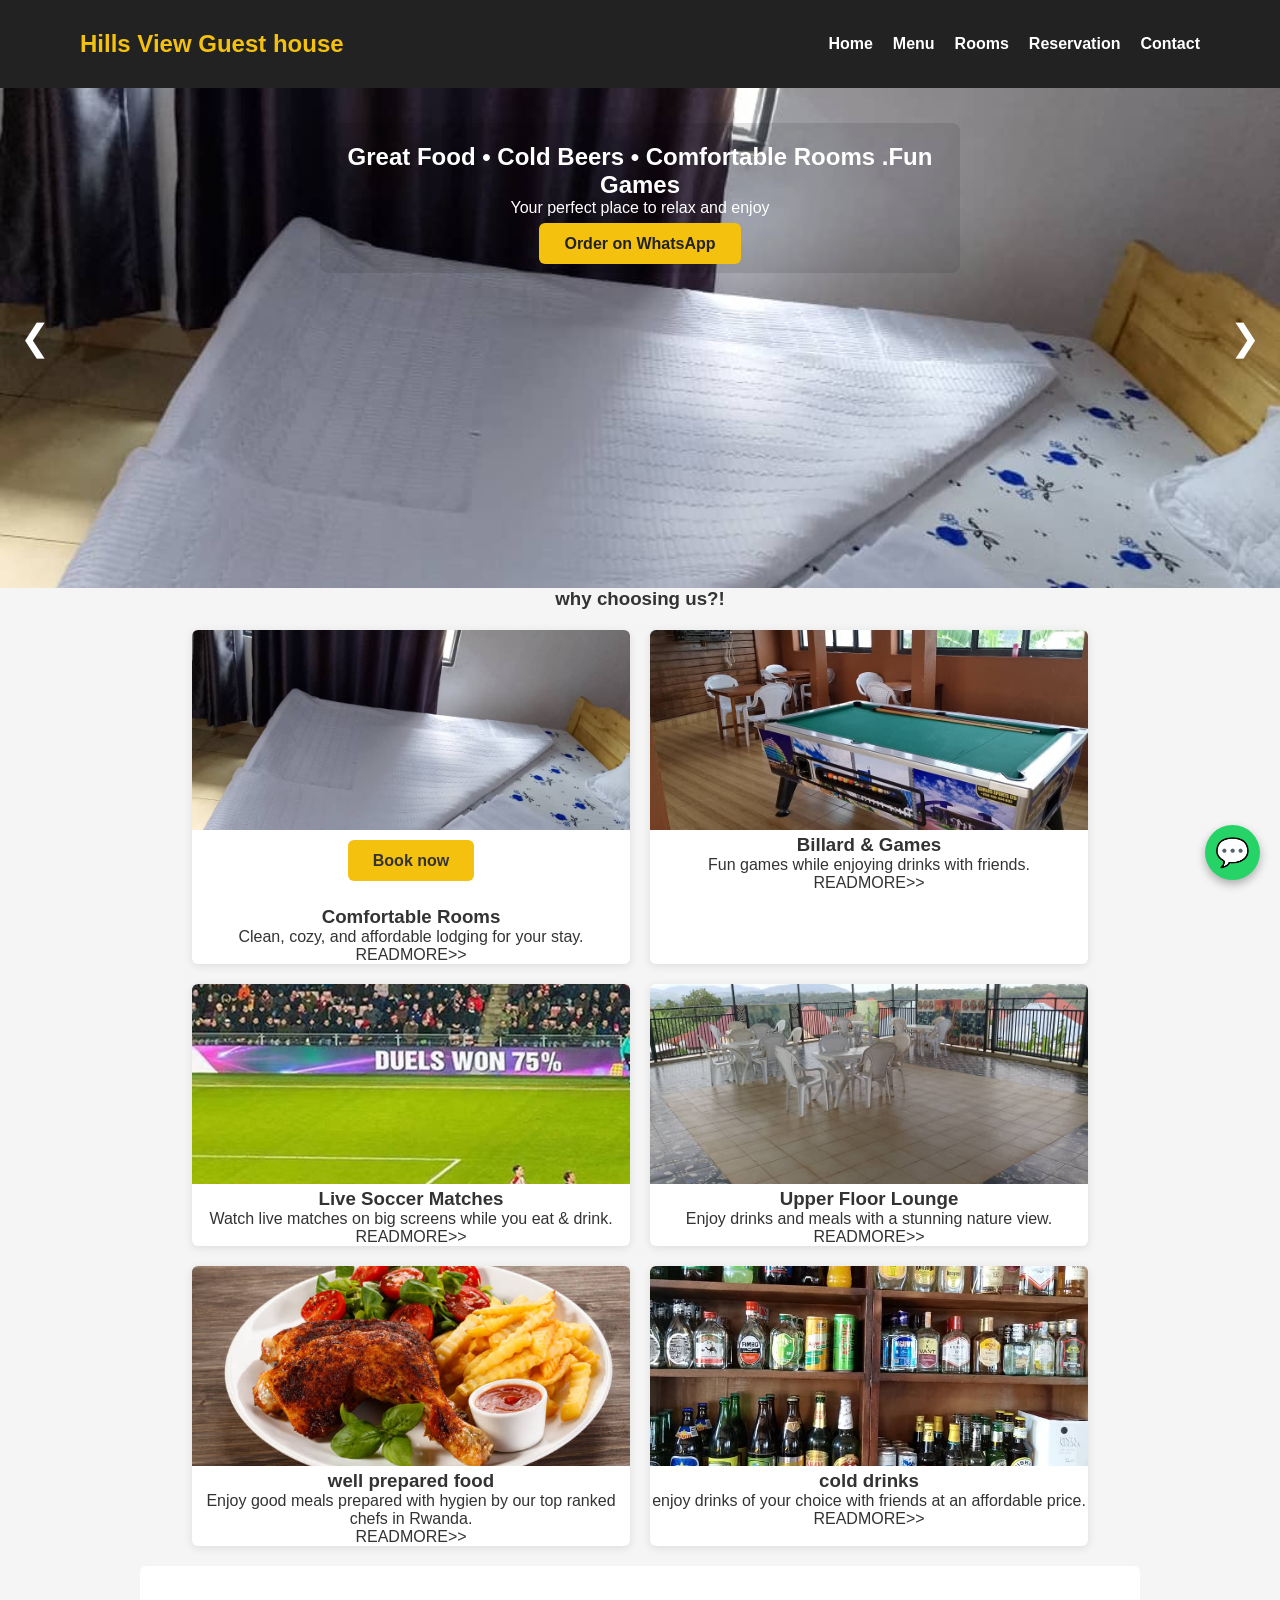
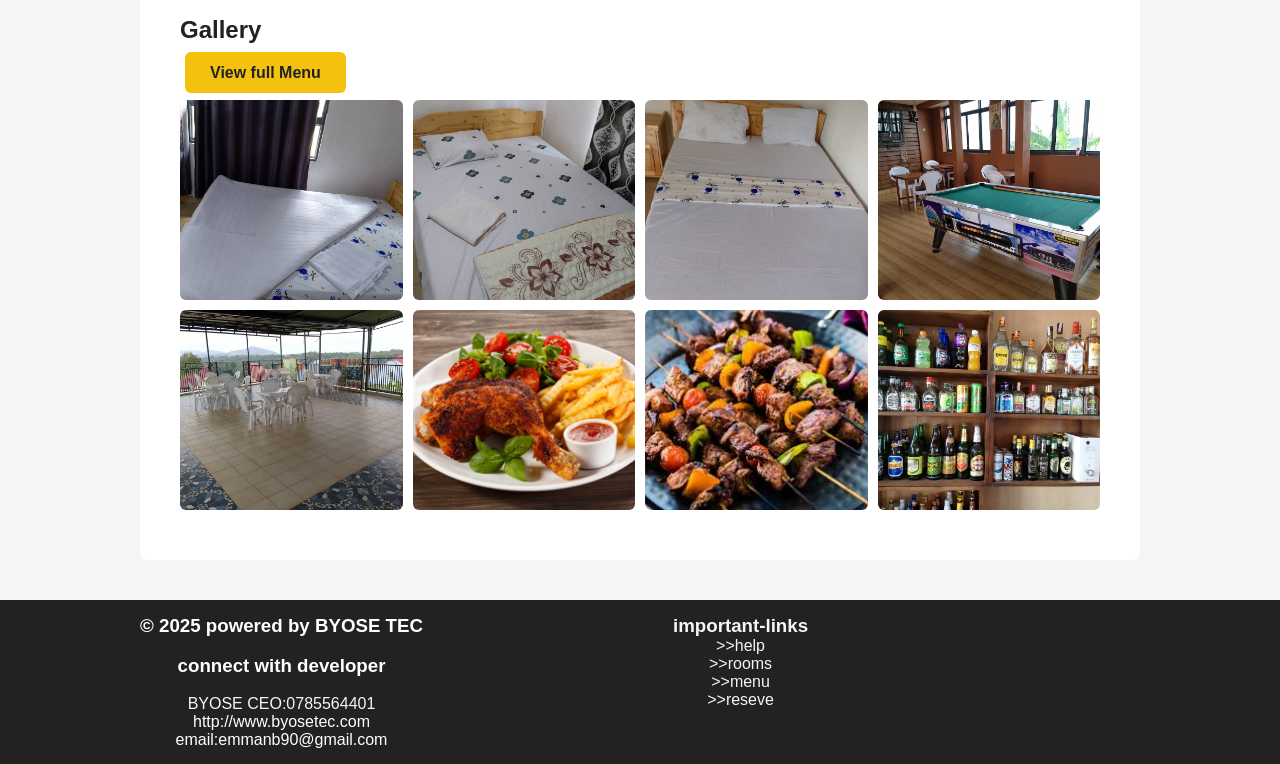
==== index.html @ c0e9797d "Add files via upload" ====
<!DOCTYPE html>
<html lang="en">
<head>
  <meta charset="UTF-8">
  <title>Hillsviewguesthouse</title>
  <link rel="stylesheet" href="css/style.css">
</head>
<body>

<header>
  <nav id="navbar">
    <h1>Hills View Guest house </h1>

    <!-- Hamburger -->
    <div id="hamburger">
      <span></span>
      <span></span>
      <span></span>
    </div>

    <!-- Dynamic links container -->
    <div id="nav-links">
      <!-- Links will be injected via JS -->
    </div>
  </nav>
</header>


<!-- HERO -->
<div class="hero-slider">
  <div class="slides">
    <div class="slide active" style="background-image: url('images/room1.jpg')"></div>
    <div class="slide" style="background-image: url('images/room2.jpg')"></div>
    <div class="slide" style="background-image: url('images/room7.jpg')"></div>
    <div class="slide" style="background-image: url('images/room6.jpg')"></div>
    <div class="slide" style="background-image: url('images/billard.jpg')"></div>
    <div class="slide" style="background-image: url('images/upperview.jpg')"></div>
        <div class="slide" style="background-image: url('images/screen.jpg')"></div>
 </div>

  <div class="overlay">
    <h2>Great Food • Cold Beers • Comfortable Rooms .Fun Games</h2>
    <p>Your perfect place to relax and enjoy</p><br>
    <a href="menu.html" class="btn whatsapp-btn">Order on WhatsApp</a>
</div>
  <!-- Optional navigation arrows -->
  <div class="slider-nav">
    <span class="prev">&#10094;</span>
    <span class="next">&#10095;</span>
  </div>
</div>

<!-- Features Section -->
<div class="features">
  <h3 style="text-align: center; ">why choosing us?!</h3>
  
  <div class="feature-grid">
    <div class="feature-card">
      <img src="images/room1.jpg" alt="Rooms"><br><br>
<p> <a href="contact.html" class="btn">Book now</a></p><br><br>
      <h3>Comfortable Rooms</h3>
      <p>Clean, cozy, and affordable lodging for your stay.</p>
      <a href="index.html">READMORE>></a>
    </div>
    <div class="feature-card">
      <img src="images/billard.jpg" alt="Billard">
      <h3>Billard & Games</h3>
      <p>Fun games while enjoying drinks with friends.</p>
       <a href="index.html">READMORE>></a>
    </div>
    <div class="feature-card">
      <img src="images/screen.jpg" alt="Live Soccer">
      <h3>Live Soccer Matches</h3>
      <p>Watch live matches on big screens while you eat & drink.</p>
       <a href="index.html">READMORE>></a>
    </div>
    <div class="feature-card">
      <img src="images/upperview.jpg" alt="Upper Floor Lounge">
      <h3>Upper Floor Lounge</h3>
      <p>Enjoy drinks and meals with a stunning nature view.</p>
       <a href="index.html">READMORE>></a>
    </div>
    <div class="feature-card">
      <img src="images/food1.jpg" alt="food1">
      <h3>well prepared food</h3>
      <p>Enjoy good meals prepared with hygien by our top ranked chefs in Rwanda.</p>
       <a href="index.html">READMORE>></a>
    </div>
     <div class="feature-card">
      <img src="images/beer1.jpg" alt="beer1">
      <h3>cold drinks</h3>
      <p> enjoy drinks of your choice with friends at an affordable price.</p>
       <a href="index.html">READMORE>></a>
    </div>
  </div>
</div>

<!-- Gallery Section -->
<div class="section gallery">
  <h2>Gallery</h2>  <a href="menu.html" class="btn">View full Menu</a><br><br>
  <div class="gallery-grid">
    <img src="images/room1.jpg" alt="">
    <img src="images/room2.jpg" alt="">
    <img src="images/room6.jpg" alt="">
    <img src="images/billard.jpg" alt="">
    <img src="images/upperview.jpg" alt="">
    <img src="images/food1.jpg" alt="">
    <img src="images/food2.jpg" alt="">
    <img src="images/beer1.jpg" alt="">
  </div>
</div>

<!-- Floating WhatsApp Contact -->
<a href="https://wa.me/250783000457" class="whatsapp-float" target="_blank">💬</a>

<footer>
 <div class="developer-contact">
  <h3> © 2025 powered by BYOSE TEC<br></h3><br><h3>connect with developer</h3><br><a href="https://wa.me/250785564401" target="_blank">BYOSE CEO:0785564401</a>http://www.byosetec.com<br>email:emmanb90@gmail.com
</div>
 <div class="important-links">
  <h3>important-links</h3>
   <a href="contact.html">>>help</a><a href="rooms.html">>>rooms</a><a href="menu.html">>>menu</a><a href="reservation.html">>>reseve</a>
</div>
</footer>
<script>document.addEventListener("DOMContentLoaded", () => {
  const slides = document.querySelectorAll('.hero-slider .slide');
  const prevBtn = document.querySelector('.slider-nav .prev');
  const nextBtn = document.querySelector('.slider-nav .next');
  let current = 0;
  const total = slides.length;

  function showSlide(index) {
    slides.forEach(slide => slide.classList.remove('active'));
    slides[index].classList.add('active');
  }

  function nextSlide() {
    current = (current + 1) % total;
    showSlide(current);
  }

  function prevSlide() {
    current = (current - 1 + total) % total;
    showSlide(current);
  }

  // Auto slide every 5 seconds
  let slideInterval = setInterval(nextSlide, 5000);

  // Navigation buttons
  nextBtn.addEventListener('click', () => {
    nextSlide();
    resetInterval();
  });
  prevBtn.addEventListener('click', () => {
    prevSlide();
    resetInterval();
  });

  function resetInterval() {
    clearInterval(slideInterval);
    slideInterval = setInterval(nextSlide, 5000);
  }
});</script>
<script src="js/nav.js"></script>
</body>
</html>
---- css/style.css ----
* {
  margin: 0;
  padding: 0;
  box-sizing: border-box;
  font-family: Arial, sans-serif;
}

body {
  background: #f5f5f5;
  color: #333;
}

header {
  background: #222;
  padding: 15px 40px;
}

nav {
  display: flex;
  justify-content: space-between;
  align-items: center;
 
}

nav h1 {
  color: #f4c10f;
}

nav a {
  color: white;
  margin-left: 20px;
  text-decoration: none;
  font-weight: bold;
}

nav a:hover {
  color: #f4c10f;
}



.section {
  padding: 50px 40px;
  background: white;
  margin: 20px auto;
  max-width: 1000px;
  border-radius: 6px;
}

.section h2 {
  margin-bottom: 20px;
  color: #222;
}

.card {
  background: #fafafa;
  padding: 20px;
  margin-bottom: 15px;
  border-left: 5px solid #f4c10f;
}

button {
  background: #f4c10f;
  border: none;
  padding: 12px 20px;
  font-weight: bold;
  cursor: pointer;
}

button:hover {
  background: #d4a90d;
}

form input, form select {
  width: 100%;
  padding: 10px;
  margin-bottom: 15px;
}

footer {
  background: #222;
  color: white;
  text-align: center;
  padding: 15px;
  margin-top: 40px;
  display: flex;
}
.hero {
  background: url("../images/upperview.jpg") center/cover no-repeat;
  color: white;
  padding: 120px 40px;
  text-align: center;
}

.overlay {
  background: rgba(0,0,0,0.6);
  padding:20px;
  border-radius: 6px;
}

.menu-grid {
  display: grid;
  grid-template-columns: repeat(auto-fit, minmax(250px, 1fr));
  gap: 20px;
}

.menu-card {
height: auto;
  background: white;
  border-radius: 6px;
  overflow: hidden;
  box-shadow: 0 2px 8px rgba(0,0,0,0.1);
}

.menu-card img {
  width: 100%;
  height: 300px;
  object-fit: cover;
}
.room1{
height: 300px;
width: 100%;
}

.menu-card .content {
  padding: 15px;
}

.menu-card h3 {
  margin-bottom: 5px;
}

.price {
  color: #f4c10f;
  font-weight: bold;
}

.badge {
  background: #222;
  color: white;
  display: inline-block;
  padding: 4px 8px;
  font-size: 12px;
  margin-top: 5px;
  border-radius: 4px;
}
.whatsapp-float {
  position: fixed;
  bottom: 20px;
  right: 20px;
  background: #25D366;
  color: white;
  font-size: 28px;
  width: 55px;
  height: 55px;
  border-radius: 50%;
  text-align: center;
  line-height: 55px;
  box-shadow: 0 4px 10px rgba(0,0,0,0.3);
  z-index: 1000;
  text-decoration: none;
}

.whatsapp-float:hover {
  background: #1ebd5a;
}
.order-section {
  max-width: 400px;
  margin: 40px auto;
  padding: 20px;
  background: #f9f9f9;
  border-radius: 8px;
}

.order-section h2 {
  text-align: center;
}

.order-section input,
.order-section select,
.order-section textarea,
.order-section button {
  width: 100%;
  margin: 10px 0;
  padding: 10px;
}

.order-section button {
  background: #25D366;
  color: white;
  border: none;
  cursor: pointer;
}
.map-section {
  max-width: 900px;
  margin: 40px auto;
}
/* HERO BUTTONS */
.hero .btn {
  margin: 10px 10px 0 0;
  background: #f4c10f;
  color: #222;
  padding: 12px 25px;
  text-decoration: none;
  font-weight: bold;
  border-radius: 6px;
}

.hero .btn:hover {
  background: #d4a90d;
}

.hero .whatsapp-btn {
  background: #25D366;
  color: white;
}

.hero .whatsapp-btn:hover {
  background: #1ebd5a;
}

/* MENU GRID */
.menu-grid {
  display: grid;
  grid-template-columns: repeat(auto-fit, minmax(200px, 1fr));
  gap: 20px;
  margin-top: 20px;
}

/* MENU CARD */
.menu-card .content {
  padding: 10px;
  text-align: center;
  
}


.menu-card .price {
  color: #f4c10f;
  font-weight: bold;
}
 /* features grid 
    .features{display:grid;grid-template-columns:repeat(3,1fr);gap:14px;margin:24px 0}
    .feature{background:var(--card);padding:16px;border-radius:12px;box-shadow:var(--shadow);text-align:center}
    .feature h4{margin:8px 0}
    .muted{color:var(--muted)}*/

.features .feature-grid {
  display: grid;
  grid-template-columns: repeat(auto-fit, minmax(300px,1fr));
  gap: 20px;
  margin-top: 20px;
  padding-left: 15%;
  padding-right: 15%;
}

.feature-card {
  background: #fff;
  border-radius: 6px;
  overflow: hidden;
  text-align: center;
  box-shadow: 0 2px 10px rgba(0,0,0,0.1);
  transition: transform 0.3s ease;
}

.feature-card:hover {
  transform: translateY(-5px);
}

.feature-card img {
  width: 100%;
  height: 200px;
  object-fit: cover;
}
.feature-card a{
  text-decoration: none;
  color: #333;
}
.feature-card a:hover{
  color: #f4c10f;
}

.gallery .gallery-grid {
  display: grid;
  grid-template-columns: repeat(auto-fit,minmax(200px,1fr));
  gap: 10px;
}

.gallery .gallery-grid img {
  width: 100%;
  height: 200px;
  object-fit: cover;
  border-radius: 6px;
}

.btn {
  background: #f4c10f;
  color: #222;
  padding: 12px 25px;
  margin: 10px 5px;
  text-decoration: none;
  font-weight: bold;
  border-radius: 6px;
}

.btn:hover {
  background: #d4a90d;
}
.hero-slider {
  position: relative;
  height: 500px;
  overflow: hidden;
}

.slides .slide {
  position: absolute;
  top: 0;
  left: 0;
  width: 100%;
  height: 100%;
  background-size: cover;
  background-position: center;
  opacity: 0;
  transition: opacity 1s ease-in-out;
}

.slides .slide.active {
  opacity: 1;
}

.hero-slider .overlay {
  position: absolute;
  top: 10%;
  left: 50%;
  transform: translate(-50%, -10%);
  color: white;
  text-align: center;
  padding: 20px;
  background: rgba(0,0,0,0.1);
  border-radius: 8px;
}

.slider-nav {
  position: absolute;
  top: 50%;
  width: 100%;
  display: flex;
  justify-content: space-between;
  transform: translateY(-50%);
  padding: 0 20px;
  pointer-events: none;
}

.slider-nav span {
  font-size: 36px;
  color: white;
  cursor: pointer;
  pointer-events: all;
  user-select: none;
}
.contact-info {
  max-width: 1000px;
  margin: 40px auto;
}

.contact-cards {
  display: grid;
  grid-template-columns: repeat(auto-fit, minmax(220px, 1fr));
  gap: 20px;
}

.contact-cards .card {
  background: #fafafa;
  padding: 20px;
  border-left: 5px solid #f4c10f;
  border-radius: 6px;
}
 .card a {
  color:rgba(0, 0, 0, 0.432);
}
 .card a:hover {
  color: #f4c10f;
}

#contactForm {
  max-width: 600px;
  margin: 20px auto;
  display: flex;
  flex-direction: column;
}

#contactForm input,
#contactForm textarea,
#contactForm button {
  margin-bottom: 15px;
  padding: 12px;
  font-size: 16px;
}

#contactForm button {
  background: #f4c10f;
  color: white;
  font-weight: bold;
  cursor: pointer;
}

#contactForm button:hover {
  background: #d4a90d;
}
/*room page*/
.rooms-grid {
  display: grid;
  grid-template-columns: repeat(auto-fit, minmax(250px, 1fr));
  gap: 20px;
  margin-top: 20px;
}

.room-card {
  background: white;
  border-radius: 6px;
  overflow: hidden;
  box-shadow: 0 2px 8px rgba(0,0,0,0.1);
  text-align: center;
}

.room-card img {
  width: 100%;
  height: 200px;
  object-fit: cover;
}

.room-card .content {
  padding: 15px;
}

.room-card h3 {
  margin: 10px 0;
  font-size: 18px;
}

.room-card p {
  font-size: 14px;
  margin: 5px 0;
}

.room-card .price {
  color: #f4c10f;
  font-weight: bold;
  margin: 10px 0;
}

.room-card .btn {
  display: inline-block;
  background: #f4c10f;
  color: white;
  padding: 10px 15px;
  text-decoration: none;
  border-radius: 4px;
  font-weight: bold;
}

.room-card .btn:hover {
  background: #d4a90d;
}
/*nav links with hamburger menu*/
#navbar {
  display: flex;
  justify-content: space-between;
  align-items: center;
  background: #222;
  padding: 15px 40px;
  position: sticky;
  top: 0;
  z-index: 1000;
}

#nav-links a {
  color: white;
  margin-left: 20px;
  text-decoration: none;
  font-weight: bold;
}

#nav-links a:hover {
  color: #f4c10f;
}

#navbar.scrolled {
  background: rgba(34, 34, 34, 0.95);
  box-shadow: 0 2px 6px rgba(0,0,0,0.3);
  transition: 0.3s;
}

/* Hamburger styling */
#hamburger {
  display: none; /* hidden on large screens */
  flex-direction: column;
  cursor: pointer;
  gap: 5px;
}

#hamburger span {
  width: 25px;
  height: 3px;
  background: white;
  border-radius: 2px;
}

/* Responsive */
@media (max-width: 850px) {
  #nav-links {
    display: none;
    position: absolute;
    top: 65px;
    right: 0;
    background: #222;
    flex-direction: column;
    width: 200px;
    padding: 15px;
    border-radius: 4px;
  }

  #nav-links.show {
    display: flex;
  }

  #nav-links a {
    margin: 10px 0;
  }

  #hamburger {
    display: flex;
  }
}
.developer-contact{
  padding-left: 10%;
}
.important-links{
  padding-left: 20%;
  text-decoration: none;
  color: #f5f5f5;

}
.important-links a{
  text-decoration: none;
  color: #f5f5f5;
  display: block;
}
.important-links a:hover{
  color: yellow;
}
.developer-contact a{
  text-decoration: none;
  color: #f5f5f5;
  display: block;
}
.developer-contact a:hover{
  color: yellow;
}
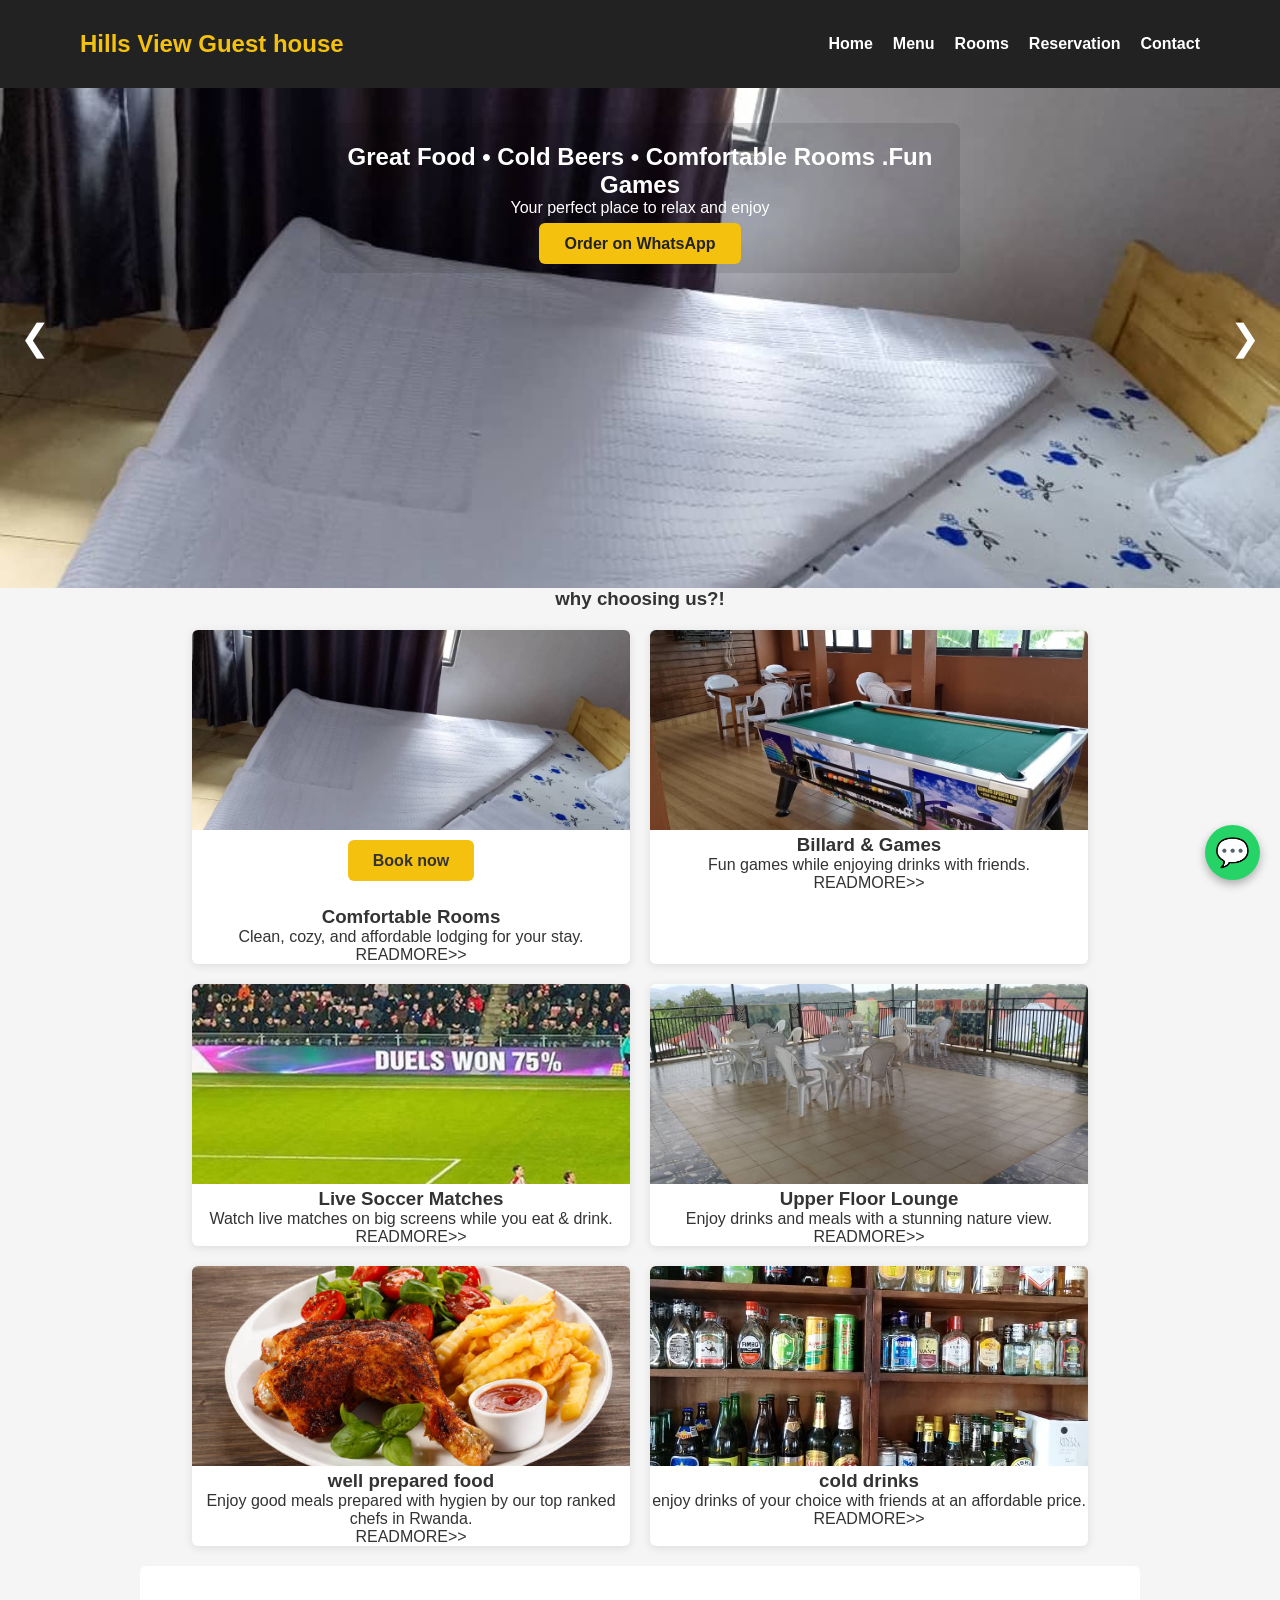
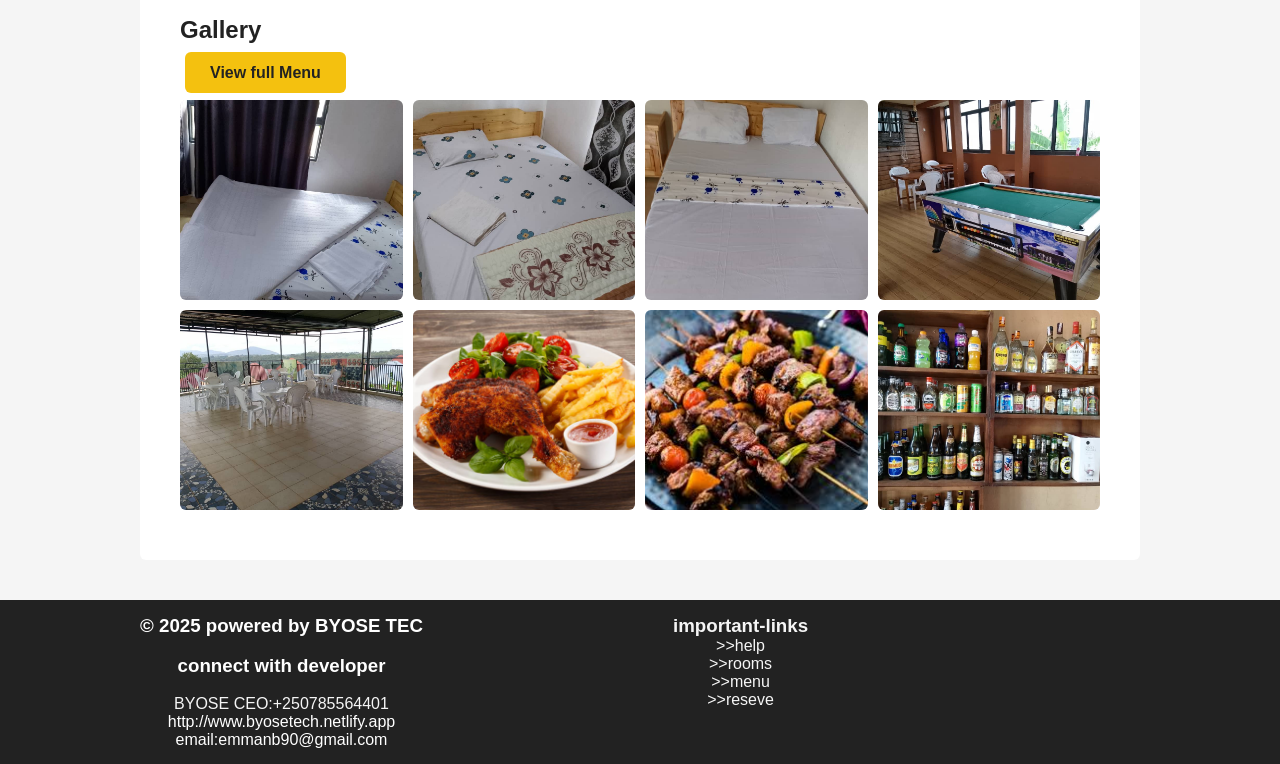
==== commit c6a9ece6: "Update index.html" ====
--- a/index.html
+++ b/index.html
@@ -2,7 +2,12 @@
 <html lang="en">
 <head>
   <meta charset="UTF-8">
-  <title>Hillsviewguesthouse</title>
+   <meta name="keywords" content="Guest house in butare,Guest House in huye,rooms in huye,huye accomodation,lower price rooms in huye,book aroom in huye,butare rooms,rooms in butare, 
+   lodges in huye,hills huye,restaurants in huye,affordable rooms in huye, guest house in huye, huye guest house, Guest house in butare, Guest House in huye">
+    <meta name="description" content="Greetings from hills view guest house a resto,bar and guest house in huye/butare,tumba,with affordable and clean and cozy rooms.
+    from just 10000rwf you can get a room per night for us customer is more than a king,there are emperors.contact:+250 788486430/+250783000457">
+  <meta name="google-site-verification" content="yT-vfLwZiT_5VZwgQ6Bdzz1twOROM9HjgJ8j8-QdQCo" />
+  <title>Hillsviewguesthouse|Guest house</title>
   <link rel="stylesheet" href="css/style.css">
 </head>
 <body>
@@ -115,7 +120,7 @@
 
 <footer>
  <div class="developer-contact">
-  <h3> © 2025 powered by BYOSE TEC<br></h3><br><h3>connect with developer</h3><br><a href="https://wa.me/250785564401" target="_blank">BYOSE CEO:0785564401</a>http://www.byosetec.com<br>email:emmanb90@gmail.com
+  <h3> © 2025 powered by BYOSE TEC<br></h3><br><h3>connect with developer</h3><br><a href="https://wa.me/250785564401" target="_blank">BYOSE CEO:+250785564401</a>http://www.byosetech.netlify.app<br>email:emmanb90@gmail.com
 </div>
  <div class="important-links">
   <h3>important-links</h3>
@@ -165,3 +170,6 @@
 <script src="js/nav.js"></script>
 </body>
 </html>
+
+
+
